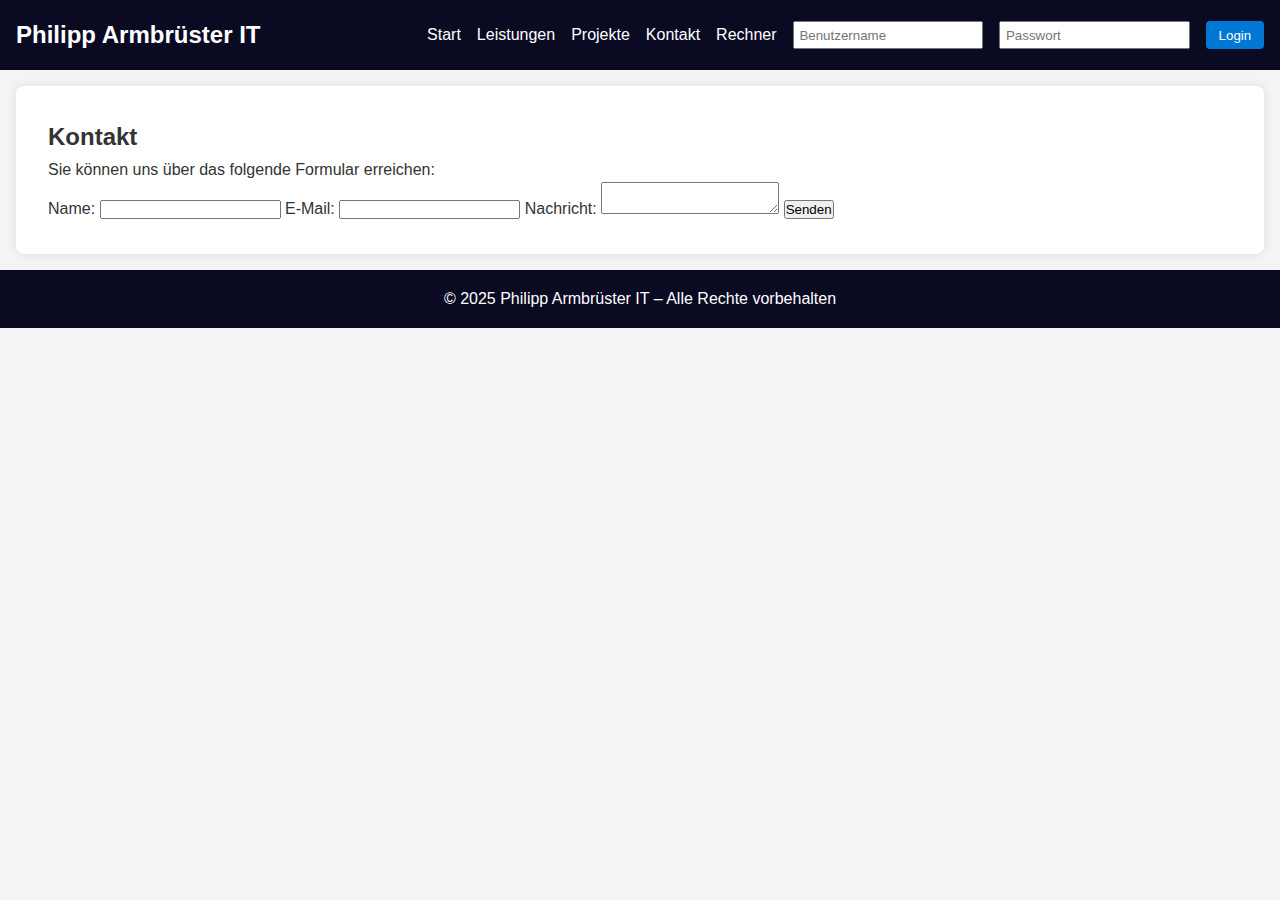
==== kontakt.html @ 1a5a3e89 "first commit" ====
<!DOCTYPE html>
<html lang="de">
<head>
  <meta charset="UTF-8">
  <meta name="viewport" content="width=device-width, initial-scale=1.0">
  <title>Kontakt - Philipp Armbrüster IT</title>
  <link rel="stylesheet" href="style.css">
</head>
<body>
  <header>
    <div class="logo">Philipp Armbrüster IT</div>
    <nav class="navbar">
      <div class="hamburger" id="hamburger">
        <div class="line"></div>
        <div class="line"></div>
        <div class="line"></div>
      </div>
      <ul class="nav-links" id="navLinks">
        <li><a href="index.html">Start</a></li>
        <li><a href="leistungen.html">Leistungen</a></li>
        <li><a href="projekte.html">Projekte</a></li>
        <li><a href="kontakt.html">Kontakt</a></li>
        <li><a href="rechner.html">Rechner</a></li>
        <li><input type="text" placeholder="Benutzername"></li>
        <li><input type="password" placeholder="Passwort"></li>
        <li><button>Login</button></li>
      </ul>
    </nav>
  </header>

  <main>
    <section id="kontakt">
      <h2>Kontakt</h2>
      <p>Sie können uns über das folgende Formular erreichen:</p>
      <form>
        <label for="name">Name:</label>
        <input type="text" id="name" name="name" required>
        <label for="email">E-Mail:</label>
        <input type="email" id="email" name="email" required>
        <label for="message">Nachricht:</label>
        <textarea id="message" name="message" required></textarea>
        <button type="submit">Senden</button>
      </form>
    </section>
  </main>

  <footer>
    <p>&copy; 2025 Philipp Armbrüster IT – Alle Rechte vorbehalten</p>
  </footer>

  <script src="script.js"></script>
</body>
</html>
---- style.css ----
* {
    margin: 0;
    padding: 0;
    box-sizing: border-box;
  }
  
  body {
    font-family: Arial, sans-serif;
    background-color: #f4f4f4;
    color: #333;
    line-height: 1.6;
  }
  
  header {
    background-color: #0a0a23;
    color: white;
    padding: 1rem;
    display: flex;
    justify-content: space-between;
    align-items: center;
    position: sticky;
    top: 0;
    z-index: 1000;
  }
  
  .logo {
    font-size: 1.5rem;
    font-weight: bold;
  }
  
  .navbar {
    position: relative;
  }
  
  .nav-links {
    list-style: none;
    display: flex;
    gap: 1rem;
    align-items: center;
  }
  
  .nav-links li a {
    color: white;
    text-decoration: none;
  }
  
  .nav-links input {
    padding: 0.3rem;
  }
  
  .nav-links button {
    padding: 0.4rem 0.8rem;
    background-color: #0078d4;
    color: white;
    border: none;
    cursor: pointer;
    border-radius: 4px;
  }
  
  .hamburger {
    display: none;
    flex-direction: column;
    gap: 5px;
    cursor: pointer;
  }
  
  .hamburger .line {
    width: 25px;
    height: 3px;
    background-color: white;
  }
  
  .hero {
    background: #0078d4;
    color: white;
    padding: 4rem 2rem;
    text-align: center;
  }
  
  main section {
    padding: 2rem;
    background: white;
    margin: 1rem;
    border-radius: 8px;
    box-shadow: 0 0 10px rgba(0,0,0,0.1);
  }
  
  footer {
    text-align: center;
    padding: 1rem;
    background-color: #0a0a23;
    color: white;
  }
  
  .form-container {
    display: flex;
    flex-direction: column;
    align-items: center;
    gap: 1rem;
    max-width: 400px;
    margin: 0 auto;
  }
  
  .form-container label {
    font-weight: bold;
  }
  
  .form-container input {
    width: 100%;
    padding: 0.5rem;
    border: 1px solid #ccc;
    border-radius: 4px;
  }
  
  .form-container button {
    padding: 0.5rem 1rem;
    background-color: #0078d4;
    color: white;
    border: none;
    cursor: pointer;
    border-radius: 4px;
    font-size: 1rem;
  }
  
  .form-container button:hover {
    background-color: #005bb5;
  }
  
  .amortization-table {
    width: 100%;
    max-width: 600px;
    margin: 2rem auto;
    border-collapse: collapse;
    text-align: left;
  }
  
  .amortization-table th, .amortization-table td {
    padding: 0.5rem;
    border: 1px solid #ccc;
  }
  
  .amortization-table th {
    background-color: #0078d4;
    color: white;
  }
  
  .amortization-table tbody tr:nth-child(odd) {
    background-color: #f4f4f4;
  }
  
  @media (max-width: 768px) {
    .nav-links {
      display: none;
      position: absolute;
      top: 60px;
      right: 0;
      background: #0a0a23;
      flex-direction: column;
      width: 100%;
      padding: 1rem;
    }
  
    .nav-links.active {
      display: flex;
    }
  
    .hamburger {
      display: flex;
    }
  }

  .center-text {
    text-align: center;
    font-weight: bold;
    margin-top: 1rem;
  }
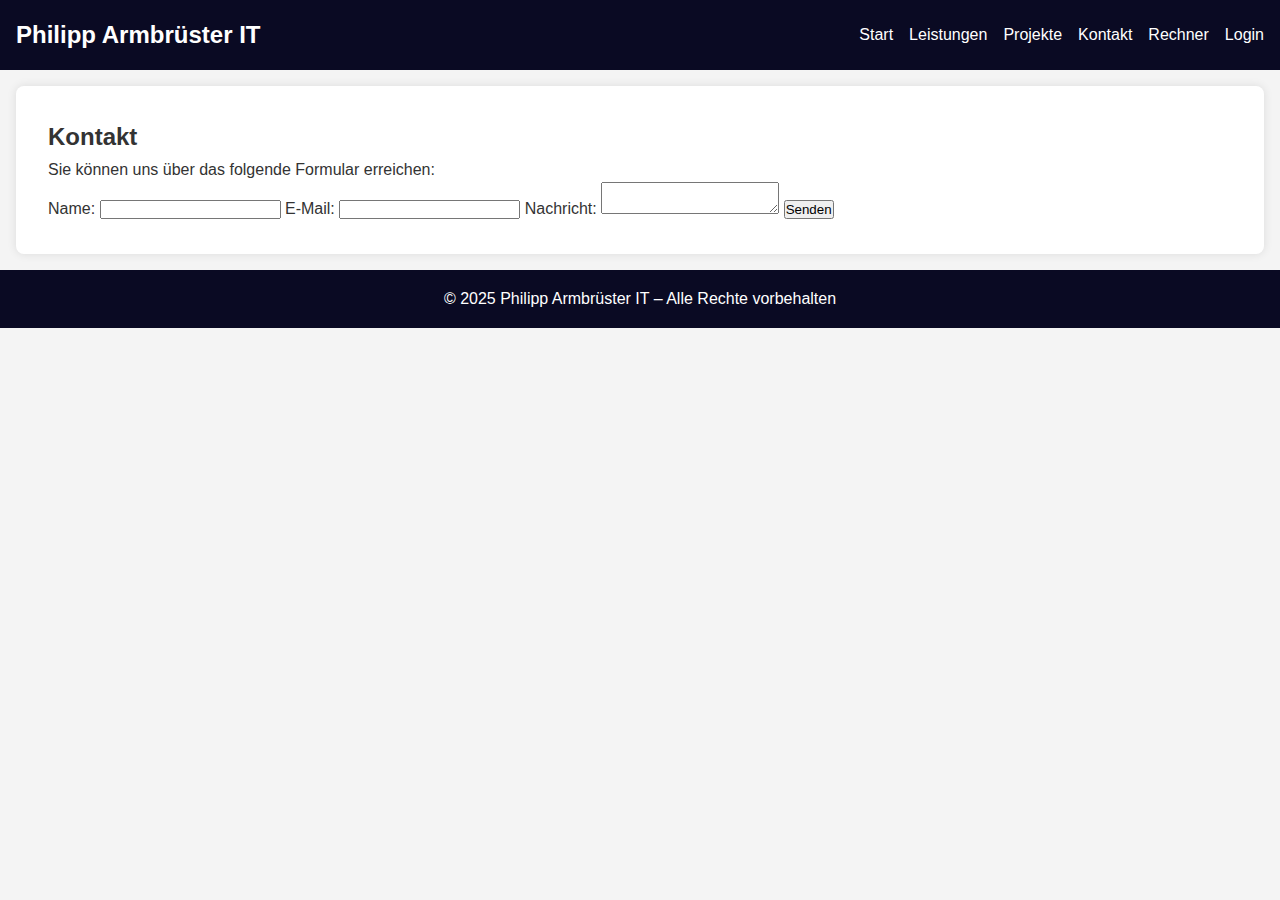
==== commit dd5de21a: "0.1.0.0" ====
--- a/kontakt.html
+++ b/kontakt.html
@@ -21,9 +21,7 @@
         <li><a href="projekte.html">Projekte</a></li>
         <li><a href="kontakt.html">Kontakt</a></li>
         <li><a href="rechner.html">Rechner</a></li>
-        <li><input type="text" placeholder="Benutzername"></li>
-        <li><input type="password" placeholder="Passwort"></li>
-        <li><button>Login</button></li>
+        <li><a href="login.html">Login</a></li>
       </ul>
     </nav>
   </header>
--- a/style.css
+++ b/style.css
@@ -162,6 +162,7 @@
   
     .nav-links.active {
       display: flex;
+      width: 80%;
     }
   
     .hamburger {
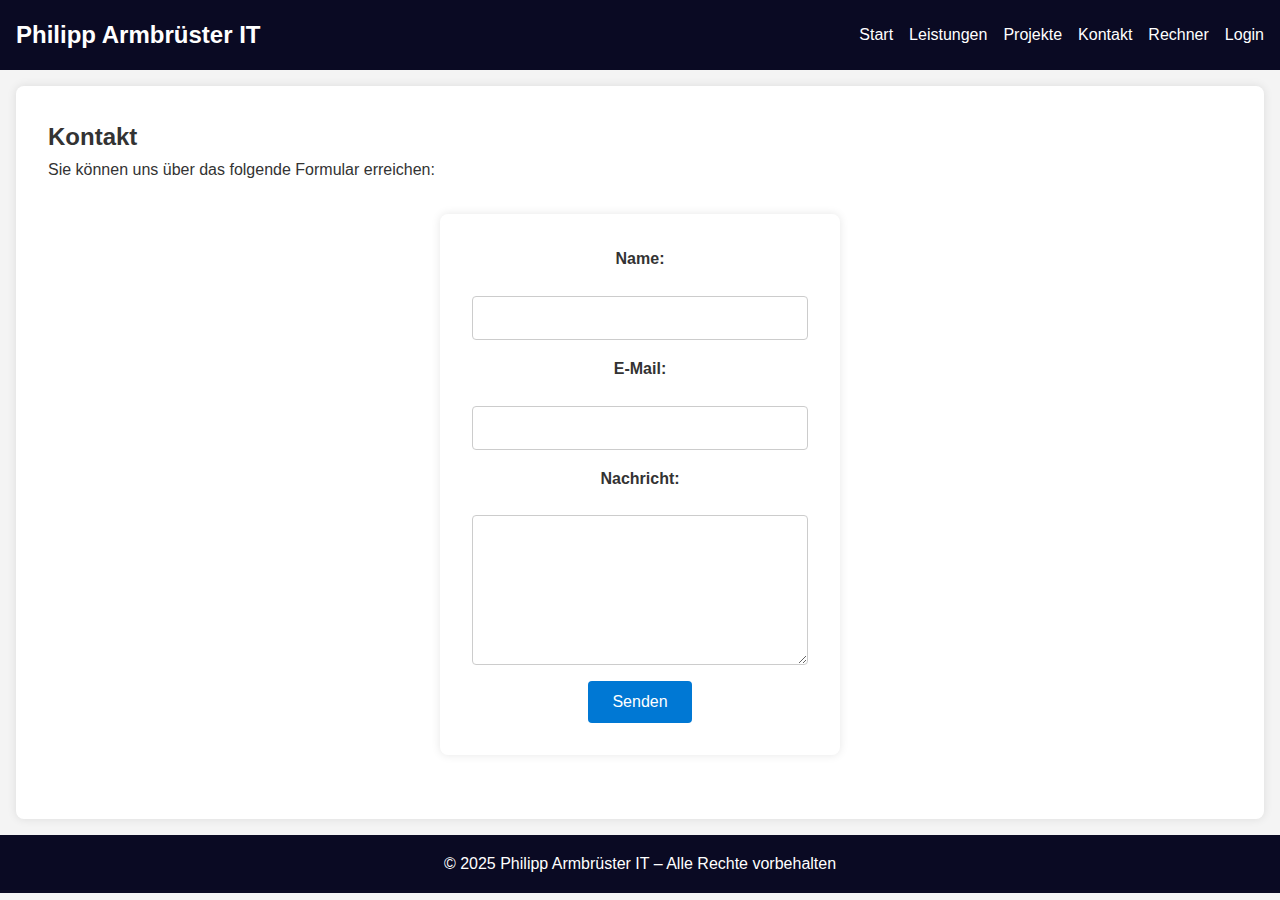
==== commit acb6d3f2: "0.2.0.0" ====
--- a/kontakt.html
+++ b/kontakt.html
@@ -13,7 +13,7 @@
       <div class="hamburger" id="hamburger">
         <div class="line"></div>
         <div class="line"></div>
-        <div class="line"></div>
+        <div class "line"></div>
       </div>
       <ul class="nav-links" id="navLinks">
         <li><a href="index.html">Start</a></li>
@@ -30,7 +30,7 @@
     <section id="kontakt">
       <h2>Kontakt</h2>
       <p>Sie können uns über das folgende Formular erreichen:</p>
-      <form>
+      <form class="form-container">
         <label for="name">Name:</label>
         <input type="text" id="name" name="name" required>
         <label for="email">E-Mail:</label>
--- a/style.css
+++ b/style.css
@@ -98,28 +98,41 @@
     align-items: center;
     gap: 1rem;
     max-width: 400px;
-    margin: 0 auto;
+    margin: 2rem auto;
+    padding: 2rem;
+    background: white;
+    border-radius: 8px;
+    box-shadow: 0 0 10px rgba(0, 0, 0, 0.1);
   }
   
   .form-container label {
     font-weight: bold;
-  }
-  
-  .form-container input {
+    margin-bottom: 0.5rem;
+  }
+  
+  .form-container input,
+  .form-container textarea {
     width: 100%;
-    padding: 0.5rem;
+    padding: 0.75rem;
     border: 1px solid #ccc;
     border-radius: 4px;
+    font-size: 1rem;
+  }
+  
+  .form-container textarea {
+    resize: vertical;
+    height: 150px;
   }
   
   .form-container button {
-    padding: 0.5rem 1rem;
+    padding: 0.75rem 1.5rem;
     background-color: #0078d4;
     color: white;
     border: none;
     cursor: pointer;
     border-radius: 4px;
     font-size: 1rem;
+    transition: background-color 0.3s ease;
   }
   
   .form-container button:hover {
@@ -158,11 +171,14 @@
       flex-direction: column;
       width: 100%;
       padding: 1rem;
+      z-index: 1000;
     }
   
     .nav-links.active {
       display: flex;
-      width: 80%;
+      width: 100%;
+      padding-left: 50px;
+      padding-right: 50px;
     }
   
     .hamburger {
@@ -174,4 +190,26 @@
     text-align: center;
     font-weight: bold;
     margin-top: 1rem;
+  }
+
+  .content-section {
+    padding: 2rem;
+    background: white;
+    margin: 1rem;
+    border-radius: 8px;
+    box-shadow: 0 0 10px rgba(0, 0, 0, 0.1);
+  }
+  
+  .leistung, .projekt {
+    margin-bottom: 2rem;
+  }
+  
+  .leistung h3, .projekt h3 {
+    font-size: 1.5rem;
+    color: #0078d4;
+  }
+  
+  .leistung p, .projekt p {
+    font-size: 1rem;
+    color: #333;
   }